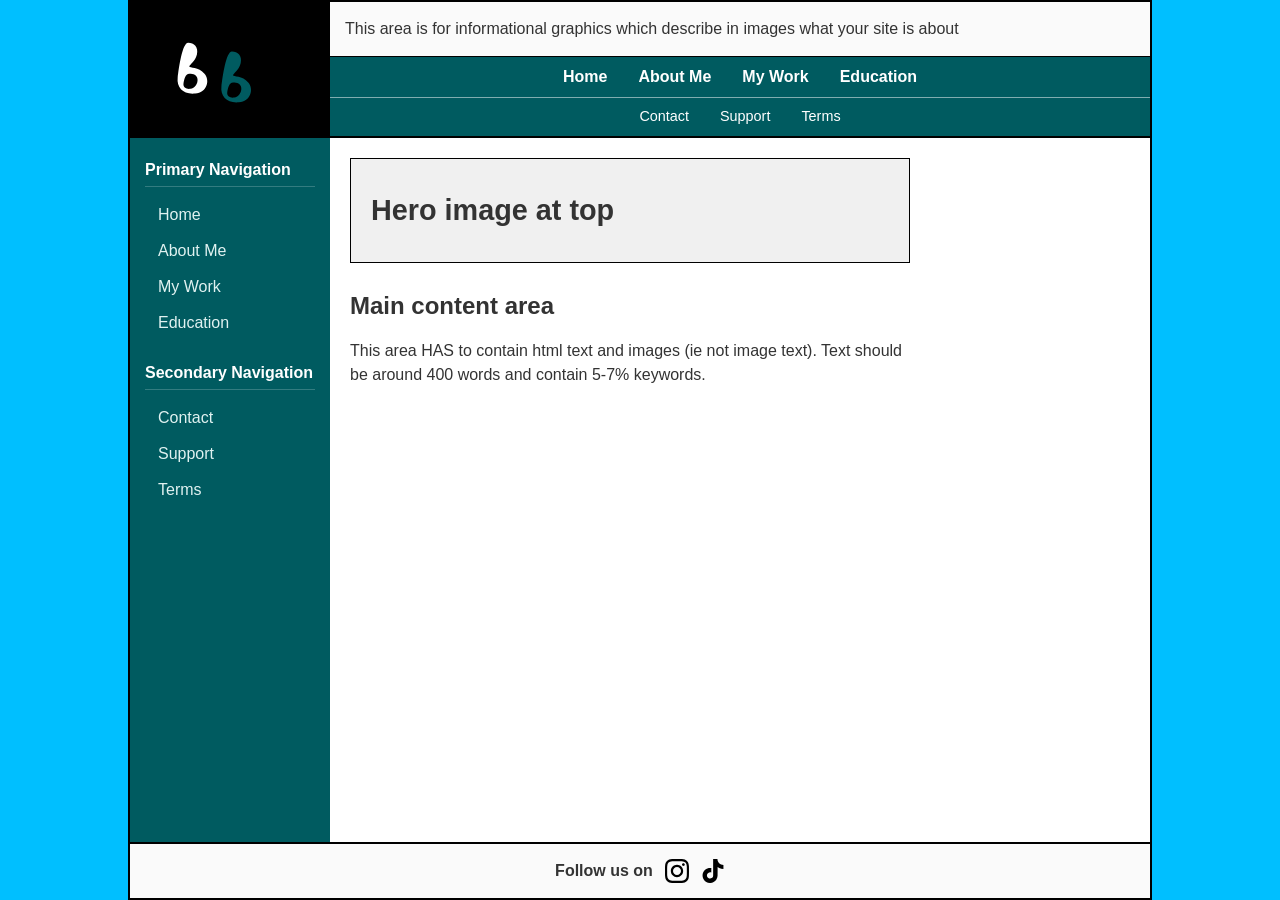
==== index.html @ 2799b860 "Modify layout comments and remove right sidebar Updated comments to reflect layout changes and remov" ====
<!DOCTYPE html>
<html lang="en">
<head>
  <meta charset="UTF-8">
  <meta name="viewport" content="width=device-width, initial-scale=1.0">
  <title>GitHub Website Layout</title>
  <link rel="stylesheet" href="style.css">
  <script src="nav.js" defer></script>
</head>
<body>

  <div class="site-wrapper">
    <!-- Header Section -->
    <header class="site-header">
      <!-- Custom SVG Logo Area -->
      <div class="logo-area">
        <a href="index.html" class="logo-link" aria-label="bb Home">
          <svg class="logo-svg" viewBox="0 0 240 120" xmlns="http://www.w3.org/2000/svg">
            <!-- First 'b' (White) -->
            <path class="logo-b-white" d="M 50 15 C 60 15, 68 22, 65 35 C 62 48, 52 52, 52 56 C 52 58, 68 56, 78 68 C 88 80, 82 100, 62 102 C 42 104, 30 92, 32 75 C 34 58, 40 15, 50 15 Z M 52 68 C 45 68, 43 78, 42 85 C 41 92, 47 95, 54 94 C 61 93, 67 85, 66 77 C 65 70, 59 68, 52 68 Z" />
            <!-- Second 'b' (Dark Teal) -->
            <path class="logo-b-teal" d="M 125 30 C 135 30, 143 37, 140 50 C 137 63, 127 67, 127 71 C 127 73, 143 71, 153 83 C 163 95, 157 115, 137 117 C 117 119, 105 107, 107 90 C 109 73, 115 30, 125 30 Z M 127 83 C 120 83, 118 93, 117 100 C 116 107, 122 110, 129 109 C 136 108, 142 100, 141 92 C 140 85, 134 83, 127 83 Z" />
          </svg>
        </a>
      </div>

      <div class="header-right">
        <div class="info-graphics">
          This area is for informational graphics which describe in images what your site is about
        </div>
        <div class="top-nav">
          <div id="top-primary-nav" class="primary-nav-top"></div>
          <div id="top-secondary-nav" class="secondary-nav-top"></div>
        </div>
      </div>
    </header>

    <!-- Main Container Layout (2-Column Layout Now) -->
    <div class="main-container">
      <!-- Left Sidebar: Dark Teal Area -->
      <aside id="left-sidebar-nav" class="left-sidebar">
        <!-- Injected dynamically via nav.js -->
      </aside>

      <!-- Center Content Area (Expanded) -->
      <main class="content-area">
        <section class="hero-image">
          <h2>Hero image at top</h2>
        </section>

        <article class="main-content">
          <h2>Main content area</h2>
          <p>
            This area HAS to contain html text and images (ie not image text). 
            Text should be around 400 words and contain 5-7% keywords.
          </p>
        </article>
      </main>
    </div>

    <!-- Footer Section with Instagram & TikTok Links -->
    <footer class="site-footer">
      <div class="footer-content">
        <span>Follow us on</span>
        <div class="social-links">
          <!-- Instagram Link -->
          <a href="https://instagram.com/your-username" target="_blank" rel="noopener noreferrer" aria-label="Instagram">
            <svg class="social-icon" viewBox="0 0 24 24" width="24" height="24">
              <path fill="currentColor" d="M12 2.163c3.204 0 3.584.012 4.85.07 3.252.148 4.771 1.691 4.919 4.919.058 1.265.069 1.645.069 4.849 0 3.205-.012 3.584-.069 4.849-.149 3.225-1.664 4.771-4.919 4.919-1.266.058-1.644.07-4.85.07-3.204 0-3.584-.012-4.849-.07-3.26-.149-4.771-1.699-4.919-4.92-.058-1.265-.07-1.644-.07-4.849 0-3.204.013-3.583.07-4.849.149-3.227 1.664-4.771 4.919-4.919 1.266-.057 1.645-.069 4.849-.069zm0-2.163c-3.259 0-3.667.014-4.947.072-4.358.2-6.78 2.618-6.98 6.98-.059 1.281-.073 1.689-.073 4.948 0 3.259.014 3.668.072 4.948.2 4.358 2.618 6.78 6.98 6.98 1.281.058 1.689.072 4.948.072 3.259 0 3.668-.014 4.948-.072 4.354-.2 6.782-2.618 6.979-6.98.059-1.28.073-1.689.073-4.948 0-3.259-.014-3.667-.072-4.947-.196-4.354-2.617-6.78-6.979-6.98-1.281-.059-1.69-.073-4.949-.073zm0 5.838c-3.403 0-6.162 2.759-6.162 6.162s2.759 6.163 6.162 6.163 6.162-2.759 6.162-6.163c0-3.403-2.759-6.162-6.162-6.162zm0 10.162c-2.209 0-4-1.79-4-4 0-2.209 1.791-4 4-4s4 1.791 4 4c0 2.21-1.791 4-4 4zm6.406-11.845c-.796 0-1.441.645-1.441 1.44s.645 1.44 1.441 1.44c.795 0 1.439-.645 1.439-1.44s-.644-1.44-1.439-1.44z"/>
            </svg>
          </a>

          <!-- TikTok Link -->
          <a href="https://tiktok.com/@your-username" target="_blank" rel="noopener noreferrer" aria-label="TikTok">
            <svg class="social-icon" viewBox="0 0 24 24" width="24" height="24">
              <path fill="currentColor" d="M12.525.02c1.31-.02 2.61-.01 3.91-.02.08 1.53.63 3.09 1.75 4.17 1.12 1.11 2.7 1.62 4.24 1.79v4.03c-1.44-.05-2.89-.35-4.2-.97-.57-.26-1.1-.59-1.62-.93-.01 2.92.01 5.84-.02 8.75-.08 1.4-.54 2.79-1.35 3.94-1.31 1.92-3.58 3.17-5.91 3.21-1.43.08-2.86-.31-4.08-1.03-2.02-1.19-3.44-3.37-3.65-5.71-.02-.5-.03-1-.01-1.49.18-1.9 1.12-3.72 2.58-4.96 1.66-1.44 3.98-2.13 6.15-1.72.02 1.48-.04 2.96-.04 4.44-.99-.32-2.15-.23-3.02.37-.82.56-1.32 1.56-1.3 2.55.01 1.01.55 1.97 1.39 2.51.98.65 2.29.69 3.3.15.82-.43 1.38-1.25 1.47-2.17.07-1.18.02-2.38.02-3.57V0z"/>
            </svg>
          </a>
        </div>
      </div>
    </footer>
  </div>

</body>
</html>
---- style.css ----
/* Reset & Base Styles */
* {
  box-sizing: border-box;
  margin: 0;
  padding: 0;
}

body {
  font-family: Arial, sans-serif;
  line-height: 1.5;
  color: #333;
  /* Sky Blue outer margins (10% left & right) */
  background-color: #00BFFF; 
  padding: 0 10%;
  min-height: 100vh;
}

/* Outer Container Wrapper */
.site-wrapper {
  background-color: #ffffff;
  border: 2px solid #000;
  min-height: 100vh;
  display: flex;
  flex-direction: column;
}

/* ===================================================
   HEADER SECTION & SVG LOGO AREA
   =================================================== */
.site-header {
  display: grid;
  grid-template-columns: 200px 1fr;
  border-bottom: 2px solid #000;
}

.logo-area {
  background-color: #000000;
  border-right: 2px solid #000;
  padding: 10px;
  display: flex;
  justify-content: center;
  align-items: center;
}

.logo-link {
  display: flex;
  justify-content: center;
  align-items: center;
  width: 100%;
  text-decoration: none;
}

.logo-svg {
  width: 140px;
  height: auto;
  display: block;
}

.logo-b-white {
  fill: #FFFFFF; /* First 'b' in white */
}

.logo-b-teal {
  fill: #005B60; /* Second 'b' in Dark Teal */
}

.header-right {
  display: flex;
  flex-direction: column;
}

.info-graphics {
  padding: 15px;
  border-bottom: 1px solid #000;
  flex-grow: 1;
  background-color: #fafafa;
}

/* ===================================================
   TOP NAVIGATION BAR (Dark Teal with White Line)
   =================================================== */
.top-nav {
  background-color: #005B60; /* Dark Teal */
}

.primary-nav-top,
.secondary-nav-top {
  padding: 8px 15px;
  text-align: center;
}

/* White line separating Primary and Secondary Top Navigation */
.primary-nav-top {
  border-bottom: 1px solid rgba(255, 255, 255, 0.5); 
  font-weight: bold;
}

.secondary-nav-top {
  font-size: 0.9rem;
}

.nav-list {
  list-style: none;
  display: flex;
  justify-content: center;
  gap: 15px;
}

/* Links inside Top Navigation */
.top-nav .nav-list a {
  color: #ffffff; /* White font color */
  position: relative;
  text-decoration: none;
  padding: 4px 8px;
  transition: color 0.2s ease, background-color 0.2s ease;
  border-radius: 3px;
}

/* Hover Effect on Top Navigation */
.top-nav .nav-list a:hover {
  color: #000000;
  background-color: #00BFFF; /* Sky Blue fill on hover */
  font-weight: bold;
}

.top-nav .nav-list a::after {
  content: '';
  position: absolute;
  width: 0;
  height: 3px;
  bottom: -2px;
  left: 0;
  background-color: #00BFFF;
  transition: width 0.25s ease-in-out;
}

.top-nav .nav-list a:hover::after {
  width: 100%;
}

/* ===================================================
   MAIN CONTAINER (3-COLUMN LAYOUT)
   =================================================== */
.main-container {
  display: grid;
  grid-template-columns: 200px 1fr 220px;
  flex: 1;
}

/* LEFT SIDEBAR: Dark Teal / Turquoise */
.left-sidebar {
  border: none;
  background-color: #005B60;
  color: #ffffff;
  padding: 20px 15px;
}

.left-sidebar .nav-group {
  margin-bottom: 20px;
}

.left-sidebar h3 {
  font-size: 1rem;
  margin-bottom: 10px;
  color: #ffffff;
  border-bottom: 1px solid rgba(255, 255, 255, 0.2);
  padding-bottom: 4px;
}

.sidebar-list {
  list-style: none;
}

.sidebar-list a {
  display: block;
  text-decoration: none;
  color: #e0f2f1;
  padding: 6px 10px;
  border-left: 3px solid transparent;
  border-radius: 3px;
  transition: all 0.2s ease;
}

/* Left sidebar hover effect with Sky Blue fill */
.sidebar-list a:hover {
  color: #000000;
  border-left: 3px solid #00BFFF;
  background-color: #00BFFF;
  padding-left: 12px;
  font-weight: bold;
}

/* Middle Content Area */
.content-area {
  padding: 20px;
}

.hero-image {
  border: 1px solid #000;
  padding: 30px 20px;
  margin-bottom: 25px;
  background-color: #f0f0f0;
}

.hero-image h2 {
  font-size: 1.8rem;
}

.main-content h2 {
  margin-bottom: 15px;
}

/* Right Sidebar */
.right-sidebar {
  border-left: 2px solid #000;
  padding: 15px;
}

.sticky-content {
  position: sticky;
  top: 15px;
}

.sticky-content h3 {
  margin-bottom: 10px;
  font-size: 1.1rem;
}

.sticky-content ul {
  padding-left: 18px;
  margin-bottom: 15px;
}

.sticky-content li {
  margin-bottom: 5px;
  padding: 3px;
  transition: color 0.2s ease, background-color 0.2s ease;
}

.sticky-content li:hover {
  color: #008BC4;
  background-color: #E6F7FF;
  cursor: pointer;
}

/* ===================================================
   FOOTER SECTION & SOCIAL LINKS
   =================================================== */
.site-footer {
  border-top: 2px solid #000;
  padding: 15px 20px;
  background-color: #fafafa;
}

.footer-content {
  display: flex;
  align-items: center;
  justify-content: center;
  gap: 12px;
  font-weight: bold;
  font-size: 1rem;
}

.social-links {
  display: flex;
  align-items: center;
  gap: 12px;
}

.social-links a {
  color: #000;
  display: inline-flex;
  align-items: center;
  justify-content: center;
  transition: transform 0.2s ease, color 0.2s ease;
}

.social-links a:hover {
  color: #00BFFF;
  transform: translateY(-2px);
}

.social-icon {
  fill: currentColor;
}

/* Responsive collapse for mobile screens */
@media (max-width: 768px) {
  body {
    padding: 0;
  }

  .site-header,
  .main-container {
    grid-template-columns: 1fr;
  }

  .logo-area, .left-sidebar, .right-sidebar {
    border: none;
    border-bottom: 2px solid #000;
  }
}
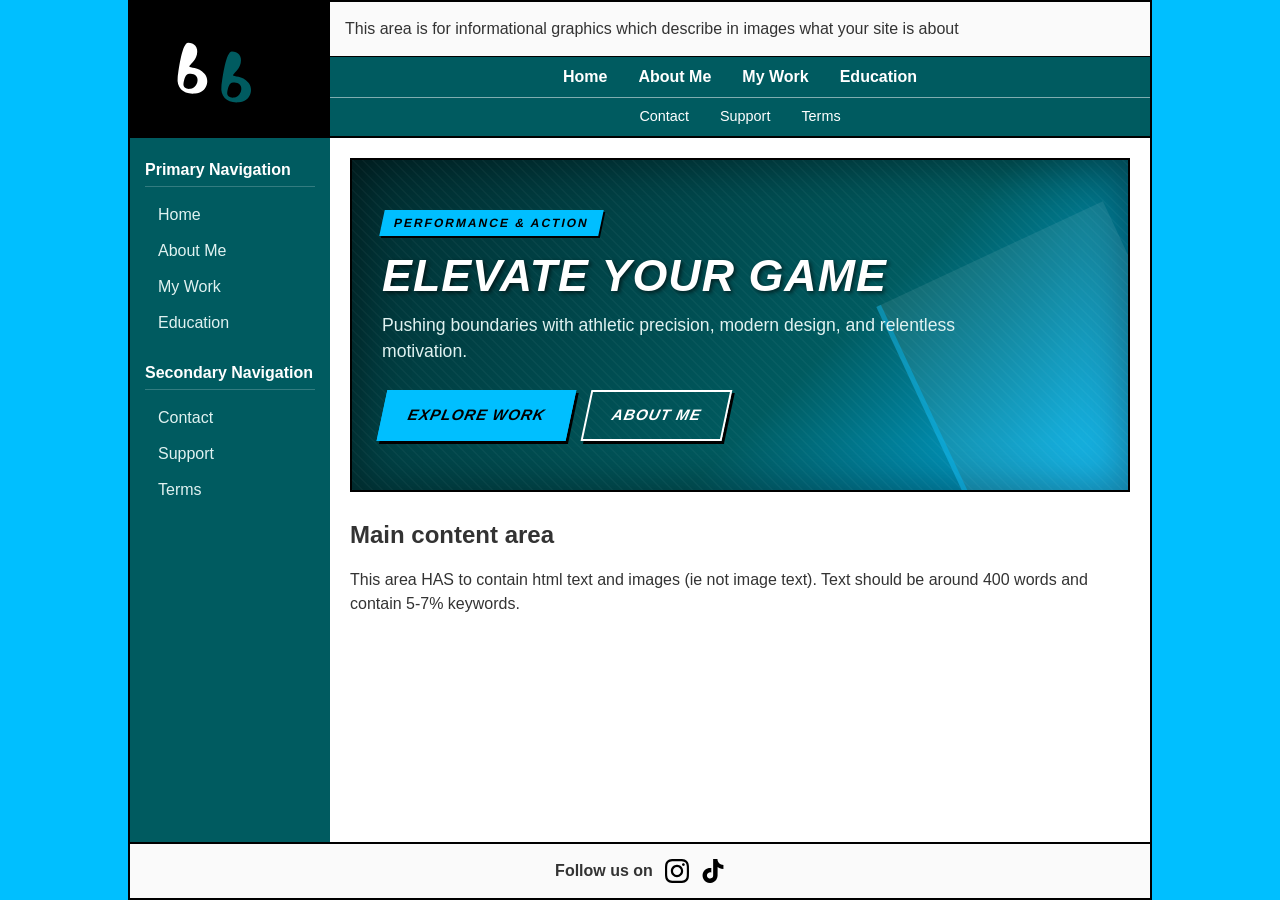
==== commit 657dda65: "Refactor HTML comments and hero section layout Updated comments and section structure for clarity." ====
--- a/index.html
+++ b/index.html
@@ -35,17 +35,29 @@
       </div>
     </header>
 
-    <!-- Main Container Layout (2-Column Layout Now) -->
+    <!-- Main Container Layout (2-Column Layout) -->
     <div class="main-container">
       <!-- Left Sidebar: Dark Teal Area -->
       <aside id="left-sidebar-nav" class="left-sidebar">
         <!-- Injected dynamically via nav.js -->
       </aside>
 
-      <!-- Center Content Area (Expanded) -->
+      <!-- Center Content Area -->
       <main class="content-area">
-        <section class="hero-image">
-          <h2>Hero image at top</h2>
+        <!-- Sports-Style Hero Banner Container -->
+        <section class="sports-hero">
+          <div class="sports-hero-overlay"></div>
+          <div class="sports-hero-content">
+            <span class="sports-badge">PERFORMANCE & ACTION</span>
+            <h1 class="sports-title">ELEVATE YOUR GAME</h1>
+            <p class="sports-subtitle">Pushing boundaries with athletic precision, modern design, and relentless motivation.</p>
+            <div class="sports-actions">
+              <a href="#work" class="sports-btn primary-btn">EXPLORE WORK</a>
+              <a href="#about" class="sports-btn secondary-btn">ABOUT ME</a>
+            </div>
+          </div>
+          <!-- Angular Sports Design Accents -->
+          <div class="sports-accent-stripe"></div>
         </section>
 
         <article class="main-content">
--- a/style.css
+++ b/style.css
@@ -139,11 +139,11 @@
 }
 
 /* ===================================================
-   MAIN CONTAINER (3-COLUMN LAYOUT)
+   MAIN CONTAINER (2-COLUMN EXPANDED LAYOUT)
    =================================================== */
 .main-container {
   display: grid;
-  grid-template-columns: 200px 1fr 220px;
+  grid-template-columns: 200px 1fr;
   flex: 1;
 }
 
@@ -195,52 +195,134 @@
   padding: 20px;
 }
 
-.hero-image {
-  border: 1px solid #000;
-  padding: 30px 20px;
+/* ===================================================
+   SPORTS-STYLE HERO BANNER DESIGN
+   =================================================== */
+.sports-hero {
+  position: relative;
+  background: linear-gradient(135deg, #002B2E 0%, #005B60 60%, #00BFFF 100%);
+  border: 2px solid #000;
+  color: #ffffff;
+  padding: 50px 30px;
   margin-bottom: 25px;
-  background-color: #f0f0f0;
-}
-
-.hero-image h2 {
-  font-size: 1.8rem;
+  overflow: hidden;
+  box-shadow: inset 0 0 50px rgba(0, 0, 0, 0.5);
+}
+
+/* Sports Grid Pattern Mesh Overlay */
+.sports-hero-overlay {
+  position: absolute;
+  top: 0;
+  left: 0;
+  width: 100%;
+  height: 100%;
+  background-image: repeating-linear-gradient(45deg, rgba(255, 255, 255, 0.03) 0, rgba(255, 255, 255, 0.03) 1px, transparent 0, transparent 50%);
+  background-size: 10px 10px;
+  pointer-events: none;
+}
+
+.sports-hero-content {
+  position: relative;
+  z-index: 2;
+  max-width: 600px;
+}
+
+/* Sports Badge/Tag */
+.sports-badge {
+  display: inline-block;
+  background-color: #00BFFF;
+  color: #000000;
+  font-weight: 900;
+  font-size: 0.75rem;
+  letter-spacing: 2px;
+  padding: 4px 12px;
+  margin-bottom: 15px;
+  transform: skewX(-12deg); /* Dynamic Slant */
+  box-shadow: 2px 2px 0px #000;
+}
+
+/* Aggressive Sports Heading */
+.sports-title {
+  font-size: 2.8rem;
+  font-weight: 900;
+  font-style: italic;
+  text-transform: uppercase;
+  letter-spacing: 1px;
+  line-height: 1.1;
+  margin-bottom: 12px;
+  text-shadow: 2px 2px 4px rgba(0, 0, 0, 0.6);
+}
+
+.sports-subtitle {
+  font-size: 1.1rem;
+  color: #e0f2f1;
+  margin-bottom: 25px;
+  font-weight: 500;
+}
+
+/* Call To Action Buttons */
+.sports-actions {
+  display: flex;
+  gap: 15px;
+}
+
+.sports-btn {
+  display: inline-block;
+  text-decoration: none;
+  font-weight: bold;
+  font-style: italic;
+  font-size: 0.95rem;
+  padding: 12px 24px;
+  transform: skewX(-12deg);
+  transition: all 0.2s ease;
+  text-transform: uppercase;
+  letter-spacing: 1px;
+}
+
+.primary-btn {
+  background-color: #00BFFF;
+  color: #000000;
+  border: 2px solid #00BFFF;
+  box-shadow: 3px 3px 0px #000;
+}
+
+.primary-btn:hover {
+  background-color: #ffffff;
+  border-color: #ffffff;
+  transform: skewX(-12deg) translateY(-2px);
+  box-shadow: 5px 5px 0px #000;
+}
+
+.secondary-btn {
+  background-color: transparent;
+  color: #ffffff;
+  border: 2px solid #ffffff;
+  box-shadow: 3px 3px 0px #000;
+}
+
+.secondary-btn:hover {
+  background-color: #00BFFF;
+  color: #000000;
+  border-color: #00BFFF;
+  transform: skewX(-12deg) translateY(-2px);
+  box-shadow: 5px 5px 0px #000;
+}
+
+/* Angled Accent Stripe background elements */
+.sports-accent-stripe {
+  position: absolute;
+  right: -50px;
+  bottom: -50px;
+  width: 250px;
+  height: 300px;
+  background: rgba(255, 255, 255, 0.08);
+  transform: rotate(-25deg);
+  pointer-events: none;
+  border-left: 5px solid rgba(0, 191, 255, 0.4);
 }
 
 .main-content h2 {
   margin-bottom: 15px;
-}
-
-/* Right Sidebar */
-.right-sidebar {
-  border-left: 2px solid #000;
-  padding: 15px;
-}
-
-.sticky-content {
-  position: sticky;
-  top: 15px;
-}
-
-.sticky-content h3 {
-  margin-bottom: 10px;
-  font-size: 1.1rem;
-}
-
-.sticky-content ul {
-  padding-left: 18px;
-  margin-bottom: 15px;
-}
-
-.sticky-content li {
-  margin-bottom: 5px;
-  padding: 3px;
-  transition: color 0.2s ease, background-color 0.2s ease;
-}
-
-.sticky-content li:hover {
-  color: #008BC4;
-  background-color: #E6F7FF;
-  cursor: pointer;
 }
 
 /* ===================================================
@@ -295,8 +377,20 @@
     grid-template-columns: 1fr;
   }
 
-  .logo-area, .left-sidebar, .right-sidebar {
+  .logo-area, .left-sidebar {
     border: none;
     border-bottom: 2px solid #000;
   }
-}
+
+  .sports-title {
+    font-size: 2rem;
+  }
+
+  .sports-actions {
+    flex-direction: column;
+  }
+
+  .sports-btn {
+    text-align: center;
+  }
+}
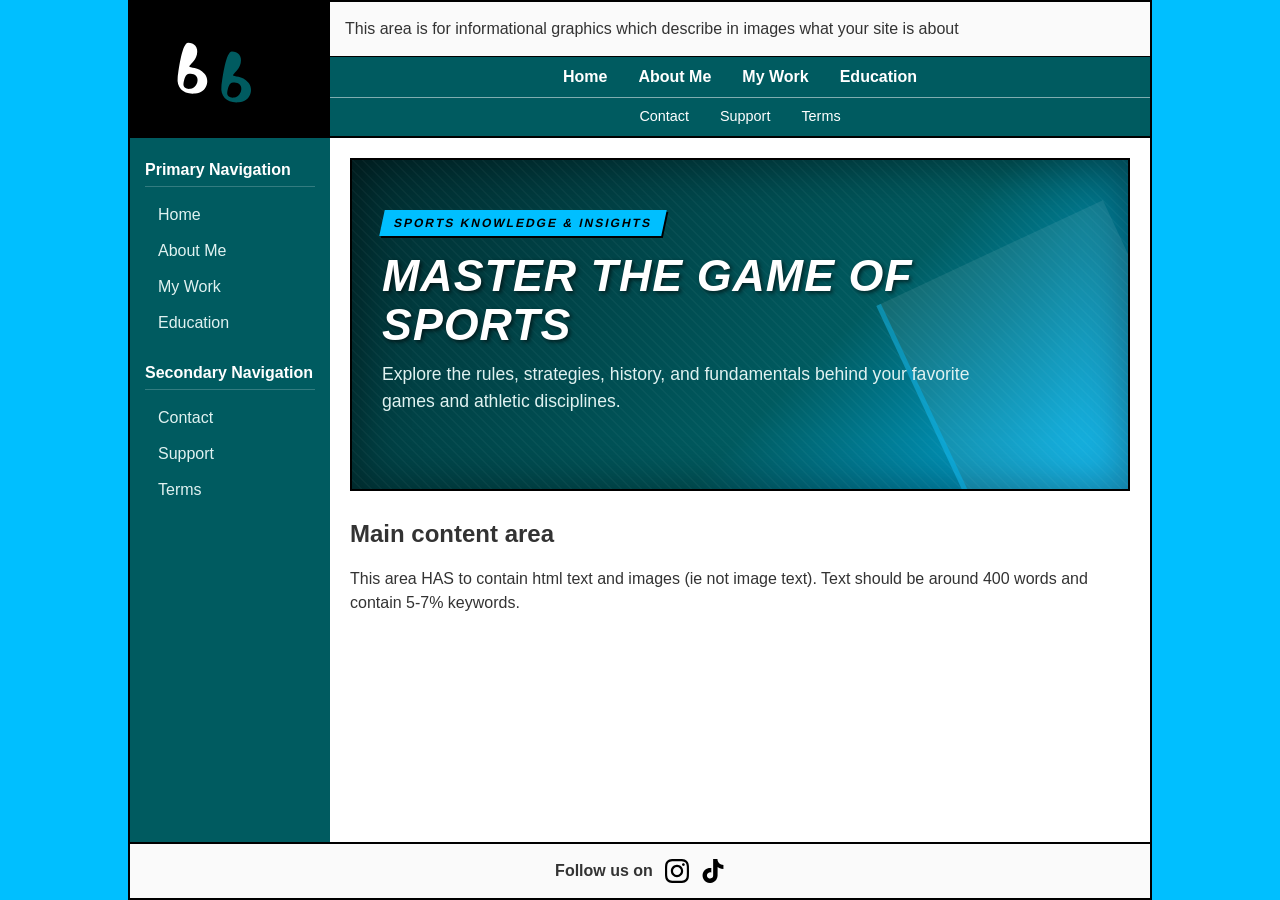
==== commit 944ab3c2: "Revise hero banner text in index.html Updated sports hero banner content to focus on sports knowledg" ====
--- a/index.html
+++ b/index.html
@@ -44,17 +44,13 @@
 
       <!-- Center Content Area -->
       <main class="content-area">
-        <!-- Sports-Style Hero Banner Container -->
+        <!-- Sports Education Hero Banner -->
         <section class="sports-hero">
           <div class="sports-hero-overlay"></div>
           <div class="sports-hero-content">
-            <span class="sports-badge">PERFORMANCE & ACTION</span>
-            <h1 class="sports-title">ELEVATE YOUR GAME</h1>
-            <p class="sports-subtitle">Pushing boundaries with athletic precision, modern design, and relentless motivation.</p>
-            <div class="sports-actions">
-              <a href="#work" class="sports-btn primary-btn">EXPLORE WORK</a>
-              <a href="#about" class="sports-btn secondary-btn">ABOUT ME</a>
-            </div>
+            <span class="sports-badge">SPORTS KNOWLEDGE & INSIGHTS</span>
+            <h1 class="sports-title">MASTER THE GAME OF SPORTS</h1>
+            <p class="sports-subtitle">Explore the rules, strategies, history, and fundamentals behind your favorite games and athletic disciplines.</p>
           </div>
           <!-- Angular Sports Design Accents -->
           <div class="sports-accent-stripe"></div>
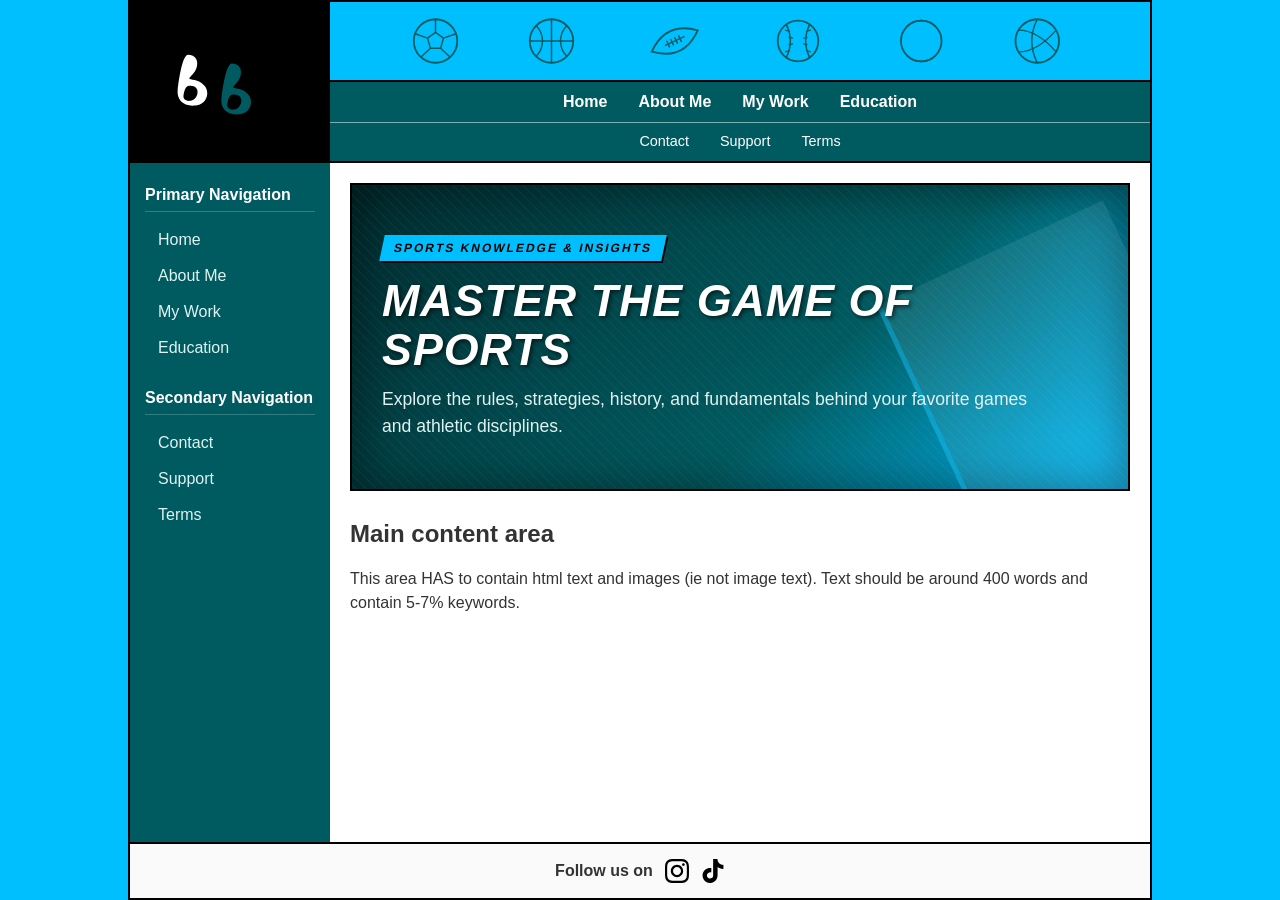
==== commit 99d1a760: "Add sports banner with SVG graphics Added a sports banner with SVG outlines for various sports balls" ====
--- a/index.html
+++ b/index.html
@@ -25,9 +25,72 @@
       </div>
 
       <div class="header-right">
-        <div class="info-graphics">
-          This area is for informational graphics which describe in images what your site is about
+        <!-- Sky Blue Header Banner with Teal Sports Ball Outlines -->
+        <div class="header-sports-banner">
+          <svg class="sports-balls-svg" viewBox="0 0 1000 80" preserveAspectRatio="xMidYMid meet" xmlns="http://www.w3.org/2000/svg">
+            <!-- 1. Soccer Ball Outline -->
+            <g transform="translate(80, 40)">
+              <circle cx="0" cy="0" r="30" fill="none" stroke="#005B60" stroke-width="2.5"/>
+              <polygon points="0,-12 -11,-4 -7,10 7,10 11,-4" fill="none" stroke="#005B60" stroke-width="2"/>
+              <line x1="0" y1="-12" x2="0" y2="-30" stroke="#005B60" stroke-width="2"/>
+              <line x1="-11" y1="-4" x2="-28" y2="-10" stroke="#005B60" stroke-width="2"/>
+              <line x1="-7" y1="10" x2="-20" y2="22" stroke="#005B60" stroke-width="2"/>
+              <line x1="7" y1="10" x2="20" y2="22" stroke="#005B60" stroke-width="2"/>
+              <line x1="11" y1="-4" x2="28" y2="-10" stroke="#005B60" stroke-width="2"/>
+            </g>
+
+            <!-- 2. Basketball Outline -->
+            <g transform="translate(240, 40)">
+              <circle cx="0" cy="0" r="30" fill="none" stroke="#005B60" stroke-width="2.5"/>
+              <line x1="-30" y1="0" x2="30" y2="0" stroke="#005B60" stroke-width="2"/>
+              <line x1="0" y1="-30" x2="0" y2="30" stroke="#005B60" stroke-width="2"/>
+              <path d="M -21,-21 A 30 30 0 0 1 -21,21" fill="none" stroke="#005B60" stroke-width="2"/>
+              <path d="M 21,-21 A 30 30 0 0 0 21,21" fill="none" stroke="#005B60" stroke-width="2"/>
+            </g>
+
+            <!-- 3. American Football Outline -->
+            <g transform="translate(410, 40) rotate(-25)">
+              <path d="M -35,0 Q 0,-30 35,0 Q 0,30 -35,0 Z" fill="none" stroke="#005B60" stroke-width="2.5"/>
+              <line x1="-15" y1="0" x2="15" y2="0" stroke="#005B60" stroke-width="2"/>
+              <line x1="-10" y1="-5" x2="-10" y2="5" stroke="#005B60" stroke-width="2"/>
+              <line x1="-4" y1="-5" x2="-4" y2="5" stroke="#005B60" stroke-width="2"/>
+              <line x1="2" y1="-5" x2="2" y2="5" stroke="#005B60" stroke-width="2"/>
+              <line x1="8" y1="-5" x2="8" y2="5" stroke="#005B60" stroke-width="2"/>
+            </g>
+
+            <!-- 4. Baseball Outline -->
+            <g transform="translate(580, 40)">
+              <circle cx="0" cy="0" r="28" fill="none" stroke="#005B60" stroke-width="2.5"/>
+              <path d="M -16,-23 Q -5,0 -16,23" fill="none" stroke="#005B60" stroke-width="2"/>
+              <path d="M 16,-23 Q 5,0 16,23" fill="none" stroke="#005B60" stroke-width="2"/>
+              <!-- Stitches -->
+              <line x1="-18" y1="-15" x2="-11" y2="-13" stroke="#005B60" stroke-width="1.5"/>
+              <line x1="-13" y1="-5" x2="-7" y2="-4" stroke="#005B60" stroke-width="1.5"/>
+              <line x1="-13" y1="5" x2="-7" y2="4" stroke="#005B60" stroke-width="1.5"/>
+              <line x1="-18" y1="15" x2="-11" y2="13" stroke="#005B60" stroke-width="1.5"/>
+              <line x1="18" y1="-15" x2="11" y2="-13" stroke="#005B60" stroke-width="1.5"/>
+              <line x1="13" y1="-5" x2="7" y2="-4" stroke="#005B60" stroke-width="1.5"/>
+              <line x1="13" y1="5" x2="7" y2="4" stroke="#005B60" stroke-width="1.5"/>
+              <line x1="18" y1="15" x2="11" y2="13" stroke="#005B60" stroke-width="1.5"/>
+            </g>
+
+            <!-- 5. Tennis Ball Outline -->
+            <g transform="translate(750, 40)">
+              <circle cx="0" cy="0" r="28" fill="none" stroke="#005B60" stroke-width="2.5"/>
+              <path d="M -20,-20 A 28 28 0 0 1 20,-20" fill="none" stroke="#005B60" stroke-width="2"/>
+              <path d="M -20,20 A 28 28 0 0 0 20,20" fill="none" stroke="#005B60" stroke-width="2"/>
+            </g>
+
+            <!-- 6. Volleyball Outline -->
+            <g transform="translate(910, 40)">
+              <circle cx="0" cy="0" r="30" fill="none" stroke="#005B60" stroke-width="2.5"/>
+              <path d="M 0,-30 Q -15,0 0,30" fill="none" stroke="#005B60" stroke-width="2"/>
+              <path d="M -26,15 Q 0,15 26,-15" fill="none" stroke="#005B60" stroke-width="2"/>
+              <path d="M -26,-15 Q 0,-15 26,15" fill="none" stroke="#005B60" stroke-width="2"/>
+            </g>
+          </svg>
         </div>
+
         <div class="top-nav">
           <div id="top-primary-nav" class="primary-nav-top"></div>
           <div id="top-secondary-nav" class="secondary-nav-top"></div>
@@ -35,7 +98,7 @@
       </div>
     </header>
 
-    <!-- Main Container Layout (2-Column Layout) -->
+    <!-- Main Container Layout -->
     <div class="main-container">
       <!-- Left Sidebar: Dark Teal Area -->
       <aside id="left-sidebar-nav" class="left-sidebar">
@@ -52,7 +115,6 @@
             <h1 class="sports-title">MASTER THE GAME OF SPORTS</h1>
             <p class="sports-subtitle">Explore the rules, strategies, history, and fundamentals behind your favorite games and athletic disciplines.</p>
           </div>
-          <!-- Angular Sports Design Accents -->
           <div class="sports-accent-stripe"></div>
         </section>
 
--- a/style.css
+++ b/style.css
@@ -69,11 +69,25 @@
   flex-direction: column;
 }
 
-.info-graphics {
-  padding: 15px;
-  border-bottom: 1px solid #000;
-  flex-grow: 1;
-  background-color: #fafafa;
+/* ===================================================
+   TOP HEADER SPORTS BANNER
+   =================================================== */
+.header-sports-banner {
+  background-color: #00BFFF; /* Sky Blue background */
+  border-bottom: 2px solid #000;
+  padding: 10px 15px;
+  display: flex;
+  justify-content: center;
+  align-items: center;
+  overflow: hidden;
+  height: 80px;
+}
+
+.sports-balls-svg {
+  width: 100%;
+  height: 100%;
+  max-height: 60px;
+  display: block;
 }
 
 /* ===================================================
@@ -139,7 +153,7 @@
 }
 
 /* ===================================================
-   MAIN CONTAINER (2-COLUMN EXPANDED LAYOUT)
+   MAIN CONTAINER (2-COLUMN LAYOUT)
    =================================================== */
 .main-container {
   display: grid;
@@ -224,7 +238,7 @@
 .sports-hero-content {
   position: relative;
   z-index: 2;
-  max-width: 600px;
+  max-width: 650px;
 }
 
 /* Sports Badge/Tag */
@@ -237,7 +251,7 @@
   letter-spacing: 2px;
   padding: 4px 12px;
   margin-bottom: 15px;
-  transform: skewX(-12deg); /* Dynamic Slant */
+  transform: skewX(-12deg);
   box-shadow: 2px 2px 0px #000;
 }
 
@@ -256,56 +270,7 @@
 .sports-subtitle {
   font-size: 1.1rem;
   color: #e0f2f1;
-  margin-bottom: 25px;
   font-weight: 500;
-}
-
-/* Call To Action Buttons */
-.sports-actions {
-  display: flex;
-  gap: 15px;
-}
-
-.sports-btn {
-  display: inline-block;
-  text-decoration: none;
-  font-weight: bold;
-  font-style: italic;
-  font-size: 0.95rem;
-  padding: 12px 24px;
-  transform: skewX(-12deg);
-  transition: all 0.2s ease;
-  text-transform: uppercase;
-  letter-spacing: 1px;
-}
-
-.primary-btn {
-  background-color: #00BFFF;
-  color: #000000;
-  border: 2px solid #00BFFF;
-  box-shadow: 3px 3px 0px #000;
-}
-
-.primary-btn:hover {
-  background-color: #ffffff;
-  border-color: #ffffff;
-  transform: skewX(-12deg) translateY(-2px);
-  box-shadow: 5px 5px 0px #000;
-}
-
-.secondary-btn {
-  background-color: transparent;
-  color: #ffffff;
-  border: 2px solid #ffffff;
-  box-shadow: 3px 3px 0px #000;
-}
-
-.secondary-btn:hover {
-  background-color: #00BFFF;
-  color: #000000;
-  border-color: #00BFFF;
-  transform: skewX(-12deg) translateY(-2px);
-  box-shadow: 5px 5px 0px #000;
 }
 
 /* Angled Accent Stripe background elements */
@@ -385,12 +350,4 @@
   .sports-title {
     font-size: 2rem;
   }
-
-  .sports-actions {
-    flex-direction: column;
-  }
-
-  .sports-btn {
-    text-align: center;
-  }
-}
+}
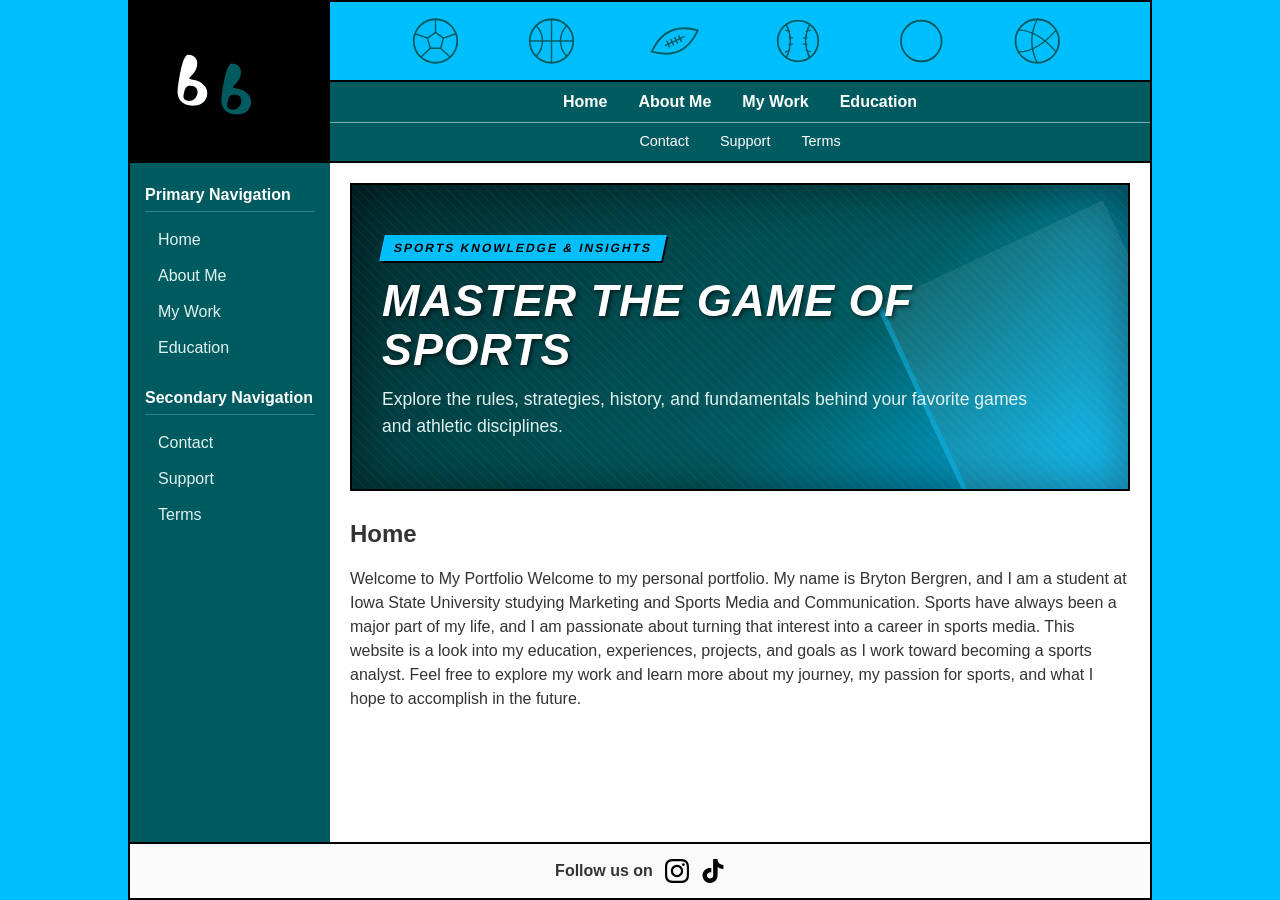
==== commit faf8bfd3: "Revise main content heading and add portfolio details Updated main content area with new heading and" ====
--- a/index.html
+++ b/index.html
@@ -119,10 +119,14 @@
         </section>
 
         <article class="main-content">
-          <h2>Main content area</h2>
+          <h2>Home</h2>
           <p>
-            This area HAS to contain html text and images (ie not image text). 
-            Text should be around 400 words and contain 5-7% keywords.
+            Welcome to My Portfolio
+
+Welcome to my personal portfolio. My name is Bryton Bergren, and I am a student at Iowa State University studying Marketing and Sports Media and Communication. Sports have always been a major part of my life, and I am passionate about turning that interest into a career in sports media.
+
+This website is a look into my education, experiences, projects, and goals as I work toward becoming a sports analyst. Feel free to explore my work and learn more about my journey, my passion for sports, and what I hope to accomplish in the future.
+
           </p>
         </article>
       </main>
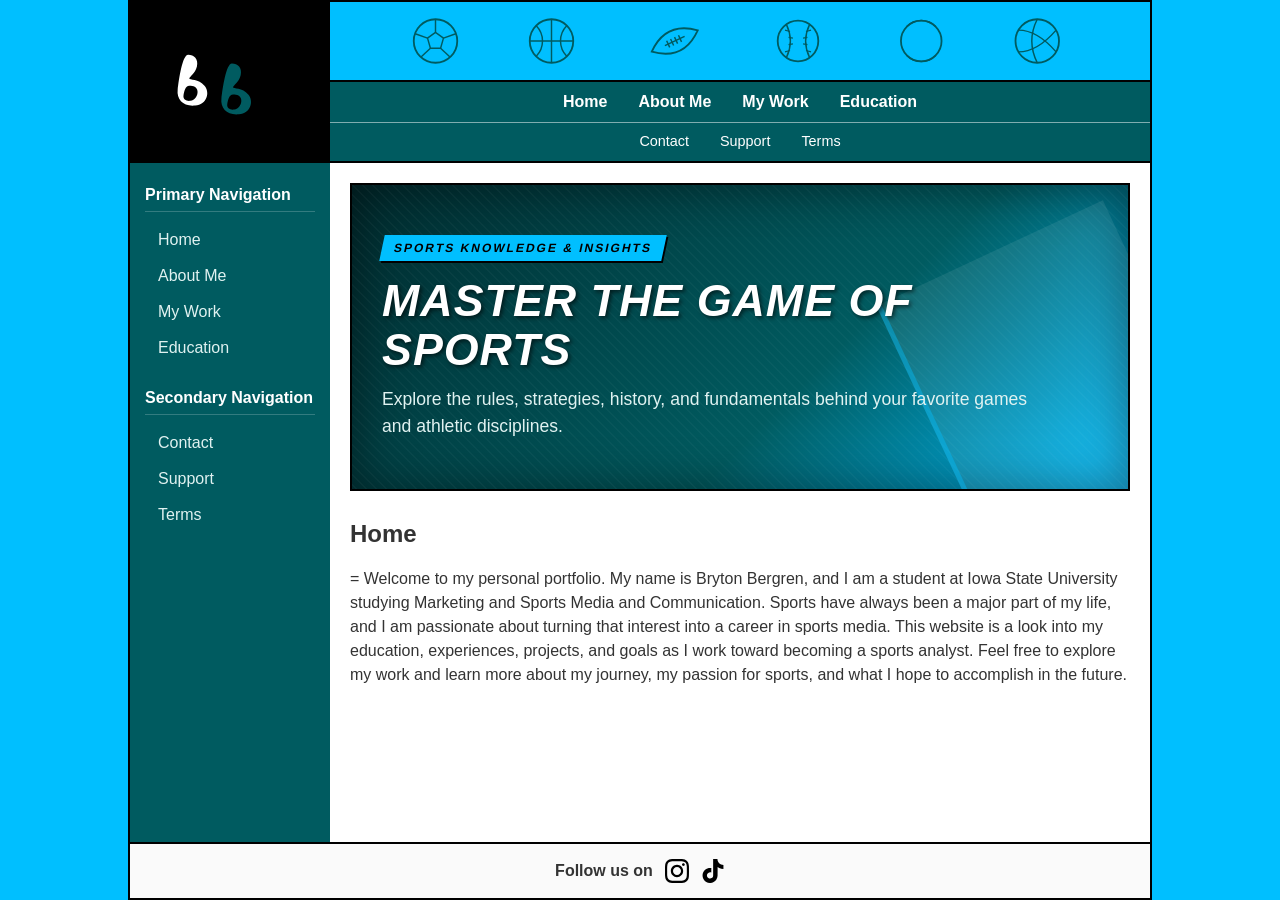
==== commit 5c49e805: "Revise welcome message in index.html Updated the introduction paragraph in the portfolio." ====
--- a/index.html
+++ b/index.html
@@ -120,9 +120,7 @@
 
         <article class="main-content">
           <h2>Home</h2>
-          <p>
-            Welcome to My Portfolio
-
+          <p>=
 Welcome to my personal portfolio. My name is Bryton Bergren, and I am a student at Iowa State University studying Marketing and Sports Media and Communication. Sports have always been a major part of my life, and I am passionate about turning that interest into a career in sports media.
 
 This website is a look into my education, experiences, projects, and goals as I work toward becoming a sports analyst. Feel free to explore my work and learn more about my journey, my passion for sports, and what I hope to accomplish in the future.
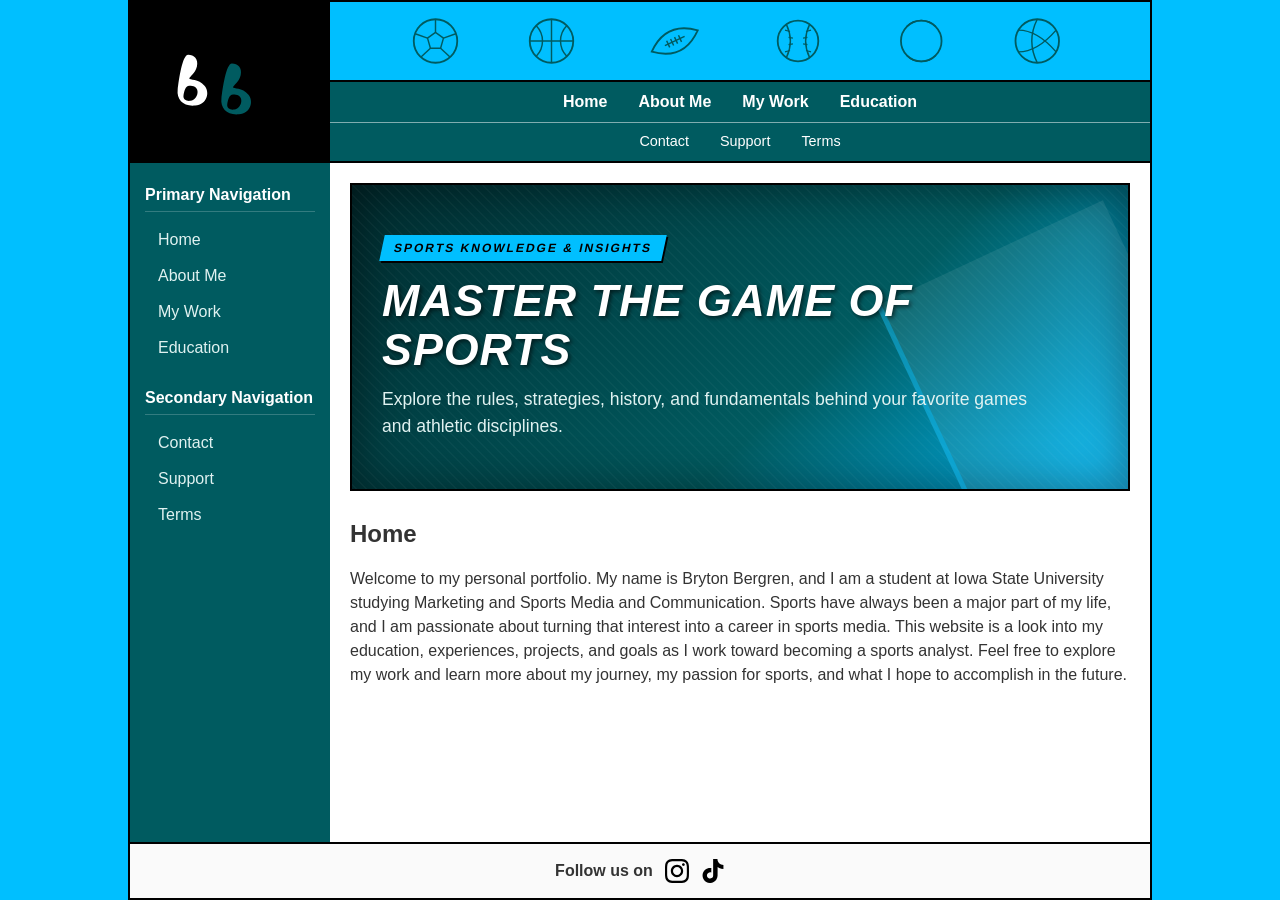
==== commit 0a6acecb: "Revise portfolio introduction text Updated the introductory paragraph in the portfolio." ====
--- a/index.html
+++ b/index.html
@@ -120,7 +120,7 @@
 
         <article class="main-content">
           <h2>Home</h2>
-          <p>=
+          <p>
 Welcome to my personal portfolio. My name is Bryton Bergren, and I am a student at Iowa State University studying Marketing and Sports Media and Communication. Sports have always been a major part of my life, and I am passionate about turning that interest into a career in sports media.
 
 This website is a look into my education, experiences, projects, and goals as I work toward becoming a sports analyst. Feel free to explore my work and learn more about my journey, my passion for sports, and what I hope to accomplish in the future.
